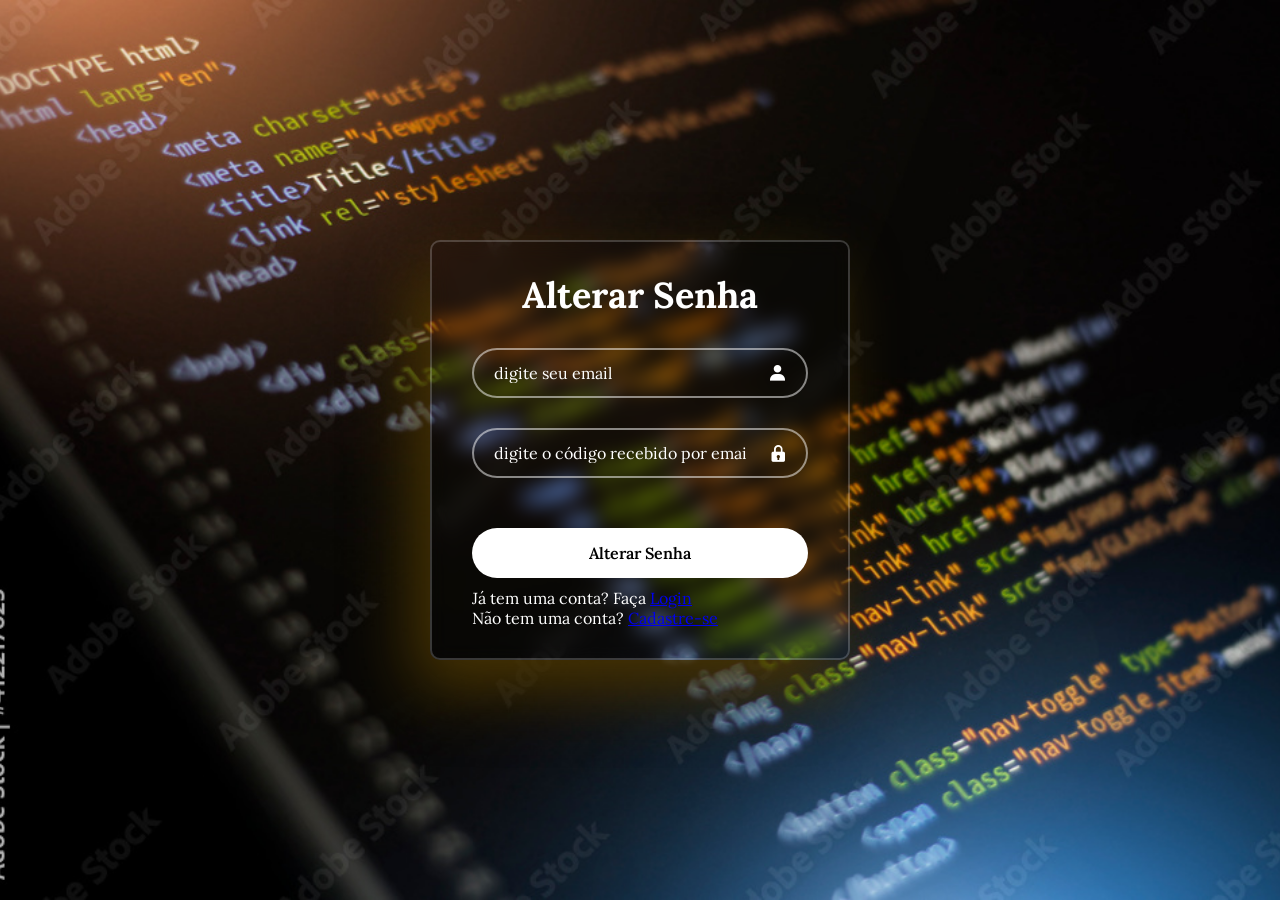
==== esqueci-senha/index.html @ e058f30b "Tela de login com Gradient ASCII e Holo Card" ====
<!DOCTYPE html>
<html lang="pt-br">
<head>
    <meta charset="UTF-8">
    <meta name="viewport" content="width=device-width, initial-scale=1.0">
    <link href="https://unpkg.com/boxicons@2.1.4/css/boxicons.min.css" rel="stylesheet"> <!-- link para os ícones -->
    <link rel="stylesheet" href="style.css">
    <title>Cadastro</title>
</head>
<body>
    <main class="container">
        <form>
            <h1>Alterar Senha</h1>

            <div class="input-box">
                <input placeholder="digite seu email" type="email" name="email" required>
                <i class="bx bxs-user"></i>
            </div>
            <div class="input-box">
                <input placeholder="digite o código recebido por email" type="number" name="code" required>
                <i class="bx bxs-lock"></i>
            </div>

            <button type="submit" class="alterar">Alterar Senha</button>

            <div class="login-link">
                <p>Já tem uma conta? Faça <a href="../login/index.html">Login</a></p>
            </div>
            <div class="register-link">
                <p>Não tem uma conta? <a href="../cadastro/index.html">Cadastre-se</a></p>
            </div>
        </form>

    </main>
</body>
</html>
---- esqueci-senha/style.css ----
@import url('https://fonts.googleapis.com/css2?family=Lora:ital,wght@0,400..700;1,400..700&display=swap');

* {
    margin: 0;
    padding: 0;
    box-sizing: border-box;
    font-family: "Lora", serif;
}

body {
    display: flex;
    justify-content: center;
    align-items: center;
    min-height: 100vh;
    background: url(img/codes.jpg) ;
    background-size: cover;
    background-position: center;
}

.container {
    width: 420px;
    background-color: transparent;
    border: 2px solid rgba(255, 255, 255, .2);
    border-radius: 10px;
    color: #fff;
    padding: 30px 40px;
    box-shadow: -18px 30px 65px 0px rgb(72, 52, 3);
    backdrop-filter: blur(10px);
}

.container h1 {
    font-size: 36px;
    text-align: center;
}

.input-box {
    position: relative;
    width: 100%;
    height: 50px;
    margin: 30px 0;
}

.input-box input {
    width: 100%;
    height: 100%;
    background: transparent;
    border: 2px solid rgba(255, 255, 255, .5);
    border-radius: 40px;
    outline: none;
    font-size: 16px;
    color: #fff;
    padding: 20px 45px 20px 20px;
}

.input-box input::placeholder {
    color: #fff;
}

.input-box i {
    position: absolute;
    right: 20px;
    top: 50%;
    transform: translateY(-50%);
    font-size: 20px;
    
}

.remember-forgot {
    display: flex;
    justify-content: space-between;   
    margin: -15px 0 15px;
}

.remember-forgot label input {
    accent-color: #fff;
    margin-right: 5px;
}

.remember-forgot a {
    text-decoration: none;
    color: #fff;
}

.remember-forgot a:hover {
    text-decoration: underline;
    font-size: 11px;
    transition: 0.3s;
}

.alterar {
    width: 100%;
    height: 50px;
    background-color: #fff;
    border: none;
    border-radius: 40px;
    cursor: pointer;
    font-size: 16px;
    color: #000;
    font-weight: 600;
    margin: 20px 0 10px;
}

.alterar:hover {
    background-color: transparent;
    border: 2px solid rgba(255, 255, 255, .5);
    color: #fff;
    transition: 0.6s;
}

.register-link & .login-link {
    font-size: 14px;
    text-align: center;
    margin: 20px 0 15px;
}

.register-link & .login-link a {
    text-decoration: none;
    color: #fff;
    font-weight: 500;
}

.register-link & .login-link a:hover {
    text-decoration: underline;
}

.remember-forgot {
    font-size: 13px;
    margin: 15px 0px 15px 0px;
    text-height: 1222px;
}
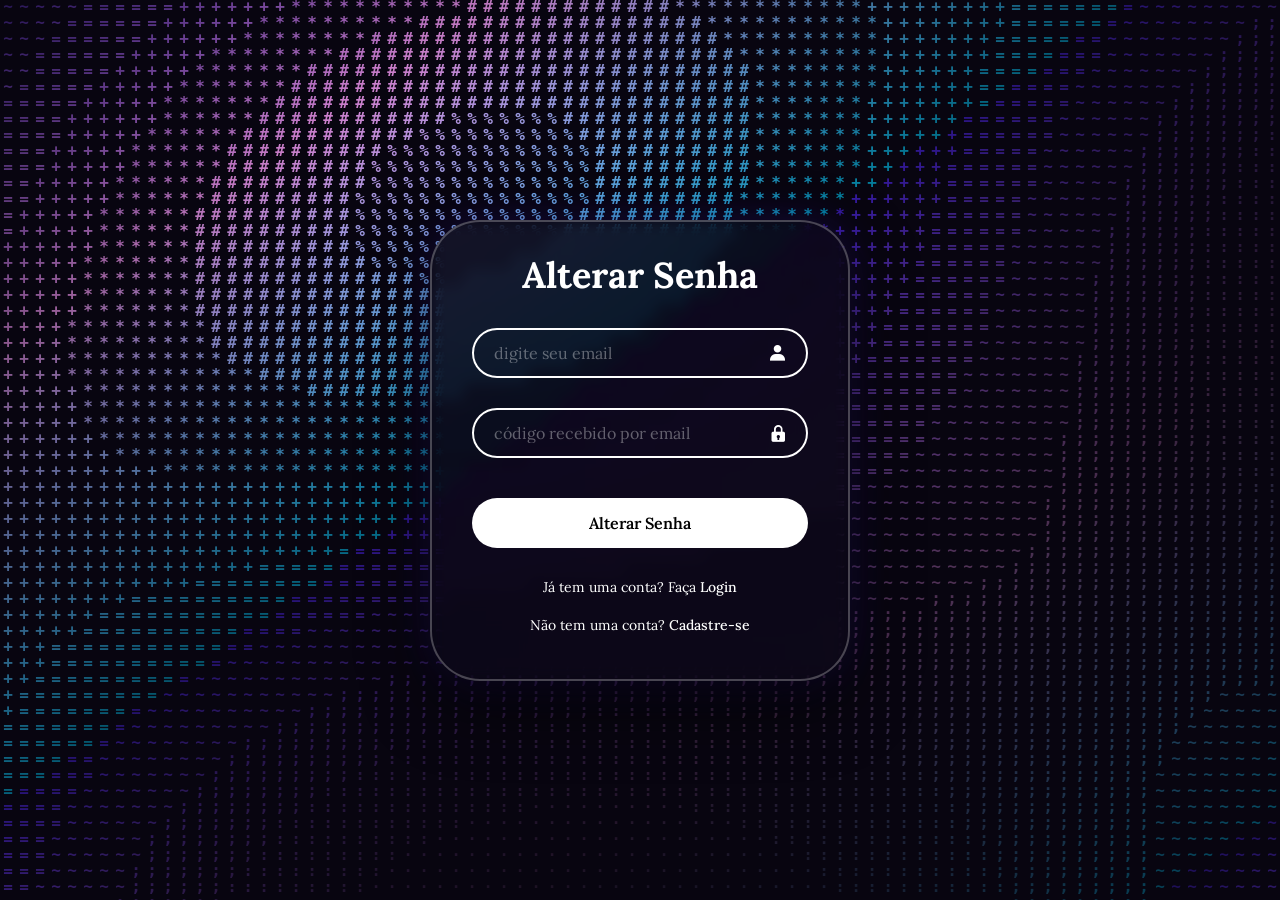
==== commit 84ff24cc: "..." ====
--- a/esqueci-senha/index.html
+++ b/esqueci-senha/index.html
@@ -17,7 +17,7 @@
                 <i class="bx bxs-user"></i>
             </div>
             <div class="input-box">
-                <input placeholder="digite o código recebido por email" type="number" name="code" required>
+                <input placeholder="código recebido por email" type="number" name="code" required>
                 <i class="bx bxs-lock"></i>
             </div>
 
@@ -32,5 +32,7 @@
         </form>
 
     </main>
+        <!-- Importa o fundo animado Gradient ASCII -->
+    <script src="../ascii-bg.js"></script>
 </body>
 </html>
--- a/esqueci-senha/style.css
+++ b/esqueci-senha/style.css
@@ -12,20 +12,29 @@
     justify-content: center;
     align-items: center;
     min-height: 100vh;
-    background: url(img/codes.jpg) ;
+    background-color: #080510;
+    overflow: hidden;
+    perspective: 1000px;
+    padding: 20px;
+    /*background: url(img/codes.jpg); Desativado para usar o efeito de fundo ASCII
     background-size: cover;
-    background-position: center;
+    background-position: center;*/
 }
 
 .container {
-    width: 420px;
+    user-select: none; /* Evita que o usuário selecione o texto do formulário ao clicar e arrastar */
+    -webkit-user-select: none; /* Para navegadores baseados em WebKit */
+    -moz-user-select: none; /* Para navegadores baseados em Gecko */
+    -ms-user-select: none; /* Para navegadores baseados em Trident/EdgeHTML */
+    width: 100%;
+    max-width: 420px;
     background-color: transparent;
     border: 2px solid rgba(255, 255, 255, .2);
-    border-radius: 10px;
+    border-radius: 50px;
     color: #fff;
     padding: 30px 40px;
-    box-shadow: -18px 30px 65px 0px rgb(72, 52, 3);
-    backdrop-filter: blur(10px);
+    box-shadow: -18px 30px 65px 0px rgba(255, 255, 255, 0.189);
+    backdrop-filter: blur(4px);
 }
 
 .container h1 {
@@ -44,7 +53,7 @@
     width: 100%;
     height: 100%;
     background: transparent;
-    border: 2px solid rgba(255, 255, 255, .5);
+    border: 2px solid rgba(255, 255, 255, 0.995);
     border-radius: 40px;
     outline: none;
     font-size: 16px;
@@ -53,7 +62,7 @@
 }
 
 .input-box input::placeholder {
-    color: #fff;
+    color: #ffffff5b;
 }
 
 .input-box i {
@@ -63,28 +72,6 @@
     transform: translateY(-50%);
     font-size: 20px;
     
-}
-
-.remember-forgot {
-    display: flex;
-    justify-content: space-between;   
-    margin: -15px 0 15px;
-}
-
-.remember-forgot label input {
-    accent-color: #fff;
-    margin-right: 5px;
-}
-
-.remember-forgot a {
-    text-decoration: none;
-    color: #fff;
-}
-
-.remember-forgot a:hover {
-    text-decoration: underline;
-    font-size: 11px;
-    transition: 0.3s;
 }
 
 .alterar {
@@ -97,34 +84,185 @@
     font-size: 16px;
     color: #000;
     font-weight: 600;
-    margin: 20px 0 10px;
+    margin: 10px 0 10px;
 }
 
 .alterar:hover {
     background-color: transparent;
     border: 2px solid rgba(255, 255, 255, .5);
     color: #fff;
-    transition: 0.6s;
-}
-
-.register-link & .login-link {
+    transition: 0.3s;
+}
+
+.login-link {
     font-size: 14px;
     text-align: center;
+    margin: 20px 0 10px;
+}
+
+.login-link a {
+    text-decoration: none;
+    color: #fff;
+    font-weight: 500;
+}
+
+.login-link a:hover {
+    text-decoration: underline;
+    text-decoration-style: dotted;
+}
+
+.register-link {
+    font-size: 14px;
+    text-align: center;
     margin: 20px 0 15px;
 }
 
-.register-link & .login-link a {
+.register-link a {
     text-decoration: none;
     color: #fff;
     font-weight: 500;
 }
 
-.register-link & .login-link a:hover {
+.register-link a:hover {
     text-decoration: underline;
-}
-
-.remember-forgot {
-    font-size: 13px;
-    margin: 15px 0px 15px 0px;
-    text-height: 1222px;
+    text-decoration-style: dotted;
+}
+
+
+/* ==========================================
+   FUNDO COM EFEITO ASCII
+   ========================================== */
+#ascii-bg {
+    position: fixed;
+    top: 0;
+    left: 0;
+    width: 100vw;
+    height: 100vh;
+    z-index: -1; /* Joga o efeito para trás do formulário de login */
+    pointer-events: none; /* Garante que você consiga clicar nos inputs normalmente */
+}
+
+/* ==========================================
+   CONTAINER COM EFEITO HOLO CARD 3D
+   ========================================== */
+.container {
+    /* Variáveis controladas pelo JavaScript */
+    --rx: 0deg;
+    --ry: 0deg;
+    --px: 50%;
+    --py: 50%;
+    --holo-opacity: 0;
+
+    position: relative;
+    width: 420px;
+    background-color: rgba(15, 10, 30, 0.45);
+    border: 2px solid rgba(255, 255, 255, 0.25);
+    border-radius: 50px;
+    color: #fff;
+    padding: 30px 40px;
+    box-shadow: 0px 25px 65px 0px rgba(0, 0, 0, 0.6), 
+                0px 0px 40px 0px rgba(82, 39, 255, 0.2);
+    backdrop-filter: blur(8px);
+    overflow: hidden; /* Corta o brilho holográfico exatamente na borda arredondada de 50px */
+
+    /* Aplica a inclinação 3D */
+    transform: rotateX(var(--rx)) rotateY(var(--ry));
+    transform-style: preserve-3d;
+    transition: transform 0.15s ease-out, box-shadow 0.3s ease, border-color 0.3s ease;
+    will-change: transform;
+}
+
+.container:hover {
+    border-color: rgba(255, 255, 255, 0.6);
+    box-shadow: 0px 30px 70px 0px rgba(0, 0, 0, 0.7),
+                0px 0px 50px 0px rgba(255, 159, 252, 0.25);
+}
+
+/* CAMADA 1: Película Holográfica (Arco-íris / Furta-cor que se move com o mouse) */
+.container::before {
+    content: "";
+    position: absolute;
+    inset: 0;
+    border-radius: inherit;
+    background: 
+        linear-gradient(
+            115deg,
+            transparent 15%,
+            rgba(255, 0, 128, 0.35) 30%,
+            rgba(255, 230, 0, 0.35) 42%,
+            rgba(0, 255, 180, 0.35) 50%,
+            rgba(0, 180, 255, 0.35) 58%,
+            rgba(140, 0, 255, 0.35) 70%,
+            transparent 85%
+        );
+    background-size: 250% 250%;
+    background-position: var(--px) var(--py);
+    mix-blend-mode: color-dodge; /* Mistura as cores como um reflexo metálico real */
+    opacity: var(--holo-opacity);
+    transition: opacity 0.3s ease;
+    pointer-events: none; /* Não atrapalha o clique nos inputs */
+    z-index: 0;
+}
+
+/* CAMADA 2: Feixe de Luz (Glare) + Textura de Glitter Pontilhado */
+.container::after {
+    content: "";
+    position: absolute;
+    inset: 0;
+    border-radius: inherit;
+    background-image: 
+        /* Luz branca que segue a ponta do mouse */
+        radial-gradient(
+            circle at var(--px) var(--py),
+            rgba(255, 255, 255, 0.35) 0%,
+            rgba(255, 255, 255, 0.1) 30%,
+            transparent 65%
+        ),
+        /* Micro-pontinhos de glitter que brilham quando a luz passa */
+        radial-gradient(rgba(255, 255, 255, 0.25) 1px, transparent 1px),
+        radial-gradient(rgba(255, 159, 252, 0.25) 1px, transparent 1px);
+    background-size: 100% 100%, 14px 14px, 20px 20px;
+    background-position: 0 0, 0 0, 7px 7px;
+    mix-blend-mode: overlay;
+    opacity: var(--holo-opacity);
+    transition: opacity 0.3s ease;
+    pointer-events: none;
+    z-index: 0;
+}
+
+/* Garante que o formulário fique em cima do brilho e nítido */
+.container form {
+    position: relative;
+    z-index: 1;
+}
+
+/* ==========================================
+   ESTILOS DO FORMULÁRIO
+   ========================================== */
+.container h1 {
+    font-size: 36px;
+    text-align: center;
+}
+
+.input-box {
+    position: relative;
+    width: 100%;
+    height: 50px;
+    margin: 30px 0;
+}
+
+.input-box input {
+    width: 100%;
+    height: 100%;
+    background: transparent;
+    border: 2px solid rgba(255, 255, 255, 0.995);
+    border-radius: 40px;
+    outline: none;
+    font-size: 16px;
+    color: #fff;
+    padding: 20px 45px 20px 20px;
+}
+
+.input-box input::placeholder {
+    color: #ffffff5b;
 }
